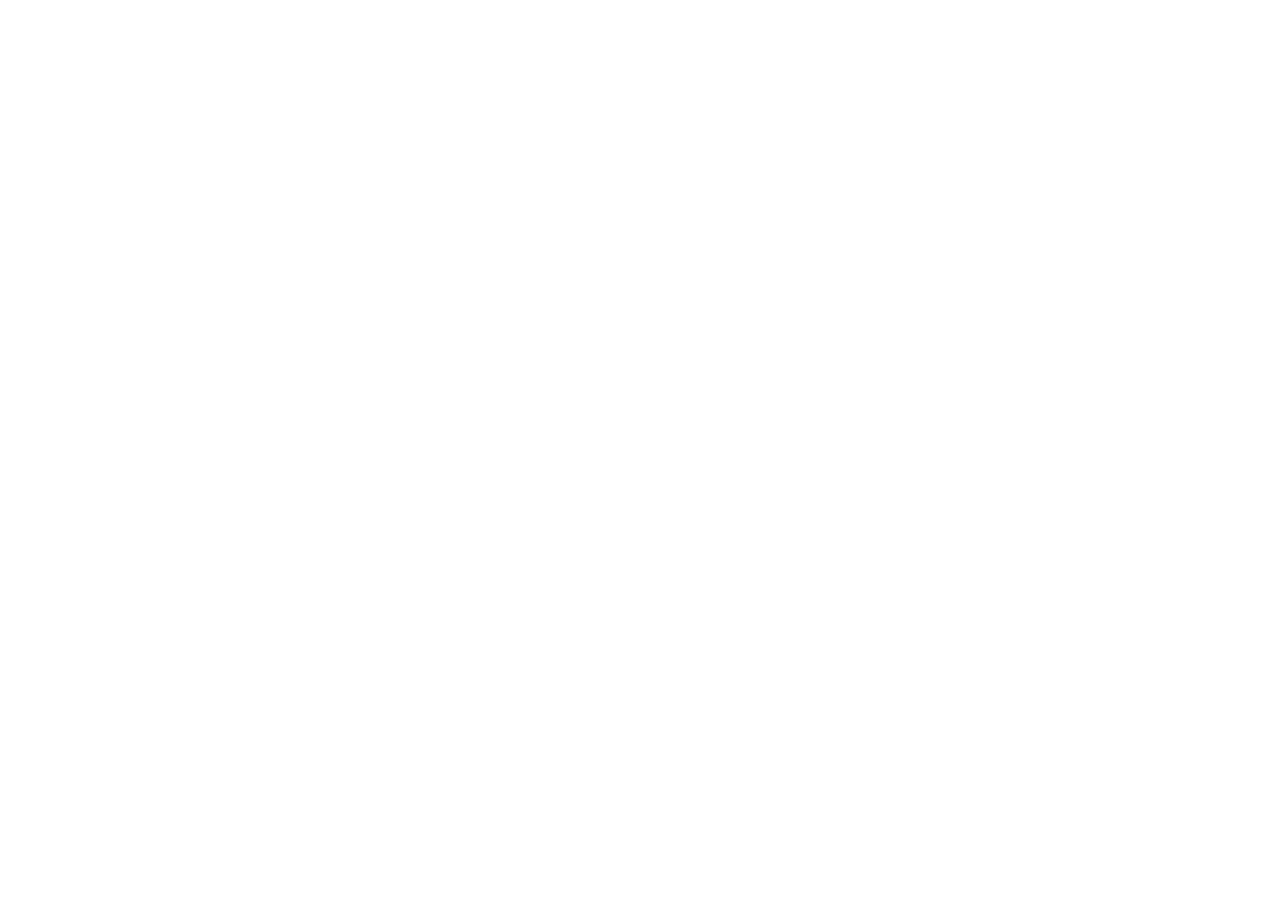
==== main.html @ dbbb52df "rockPaperScissors" ====
<!DOCTYPE html>
<html lang="en">
<head>
    <meta charset="UTF-8">
    <meta name="viewport" content="width=device-width, initial-scale=1.0">
    <script src="RockPaperScissors.js"></script>
    <title>RockPaperScissors</title>
</head>
<body>
    
</body>
</html>
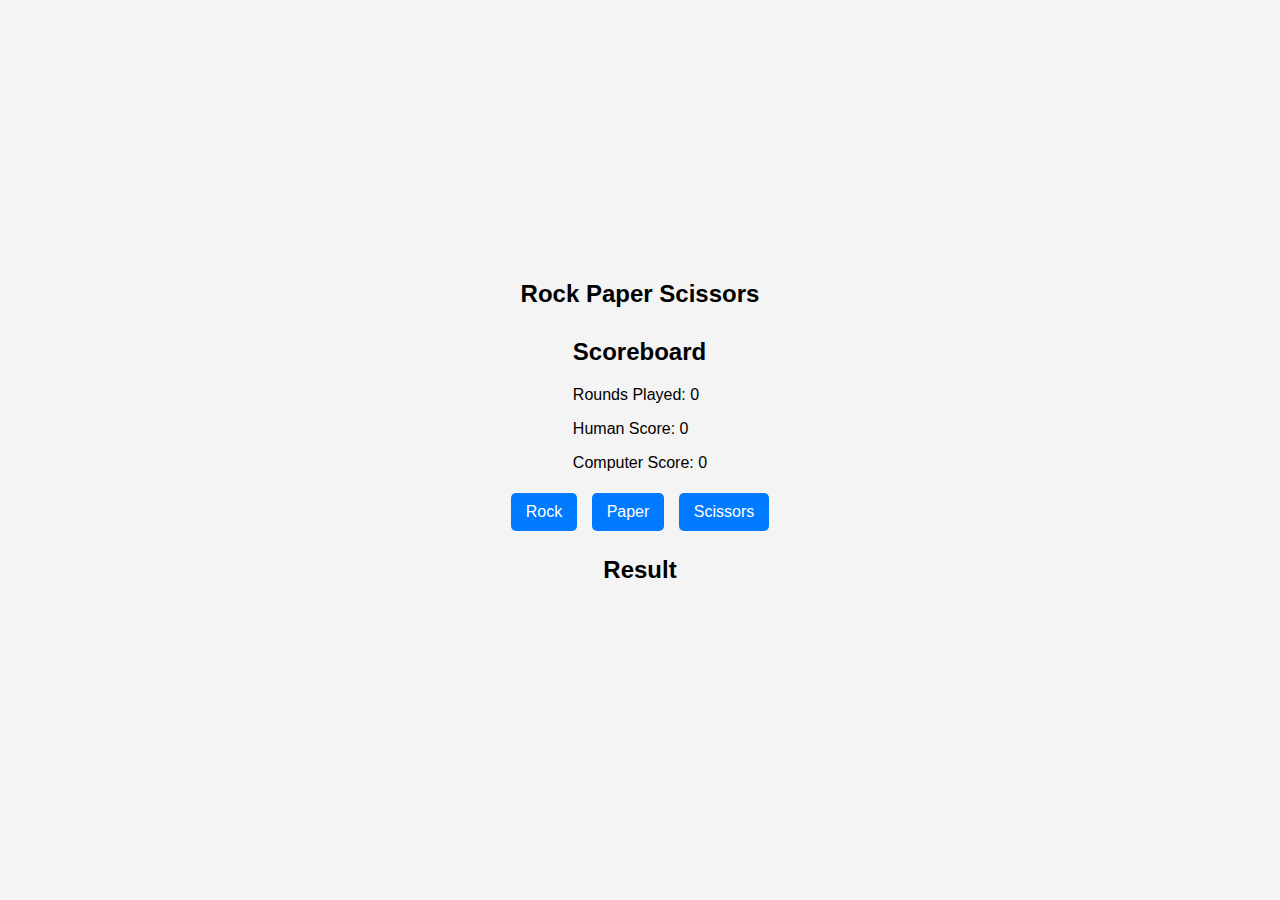
==== commit 29d01df9: "rps-ui-update" ====
--- a/main.html
+++ b/main.html
@@ -3,10 +3,28 @@
 <head>
     <meta charset="UTF-8">
     <meta name="viewport" content="width=device-width, initial-scale=1.0">
-    <script src="RockPaperScissors.js"></script>
-    <title>RockPaperScissors</title>
+    <title>Rock Paper Scissors</title>
+    <script src="RockPaperScissors.js" defer></script>
+    <link rel="stylesheet" href="style.css">
 </head>
 <body>
-    
+    <h1>Rock Paper Scissors</h1>
+
+    <div id="scoreboard">
+        <h2>Scoreboard</h2>
+        <p>Rounds Played: <span id="roundCount">0</span></p>
+        <p>Human Score: <span id="humanScore">0</span></p>
+        <p>Computer Score: <span id="computerScore">0</span></p>
+    </div>
+
+    <div id="container">
+        <button id="rock">Rock</button>
+        <button id="paper">Paper</button>
+        <button id="scissors">Scissors</button>
+    </div>
+
+    <h2>Result</h2>
+    <p id="result"></p> <!-- This will display round result & final message -->
+    <button id="playAgain" style="display: none;">Play Again</button>
 </body>
-</html>+</html>
--- a/style.css
+++ b/style.css
@@ -0,0 +1,66 @@
+body {
+    display: flex;
+    justify-content: center;
+    flex-direction: column;
+    align-items: center;
+    height: 100vh;
+    background-color: #f4f4f4;
+    font-family: Arial, sans-serif;
+    margin: 0;
+}
+
+.container {
+    background: white;
+    padding: 20px;
+    border-radius: 10px;
+    box-shadow: 0 4px 8px rgba(0, 0, 0, 0.2);
+    text-align: center;
+    width: 90%;
+    max-width: 800px;
+    display: flex;
+    flex-direction: row;
+    justify-content: space-between;
+    align-items: center;
+}
+
+h1 {
+    font-size: 24px;
+    margin-bottom: 10px;
+    white-space: nowrap;
+}
+
+.scoreboard {
+    font-weight: bold;
+    text-align: left;
+}
+
+.controls {
+    display: flex;
+    gap: 10px;
+}
+
+button {
+    background-color: #007bff;
+    color: white;
+    border: none;
+    padding: 10px 15px;
+    margin: 5px;
+    border-radius: 5px;
+    cursor: pointer;
+    font-size: 16px;
+    transition: 0.3s;
+}
+
+button:hover {
+    background-color: #0056b3;
+}
+
+.result {
+    font-weight: bold;
+    text-align: left;
+}
+
+.play-again {
+    display: none;
+    margin-left: 10px;
+}
